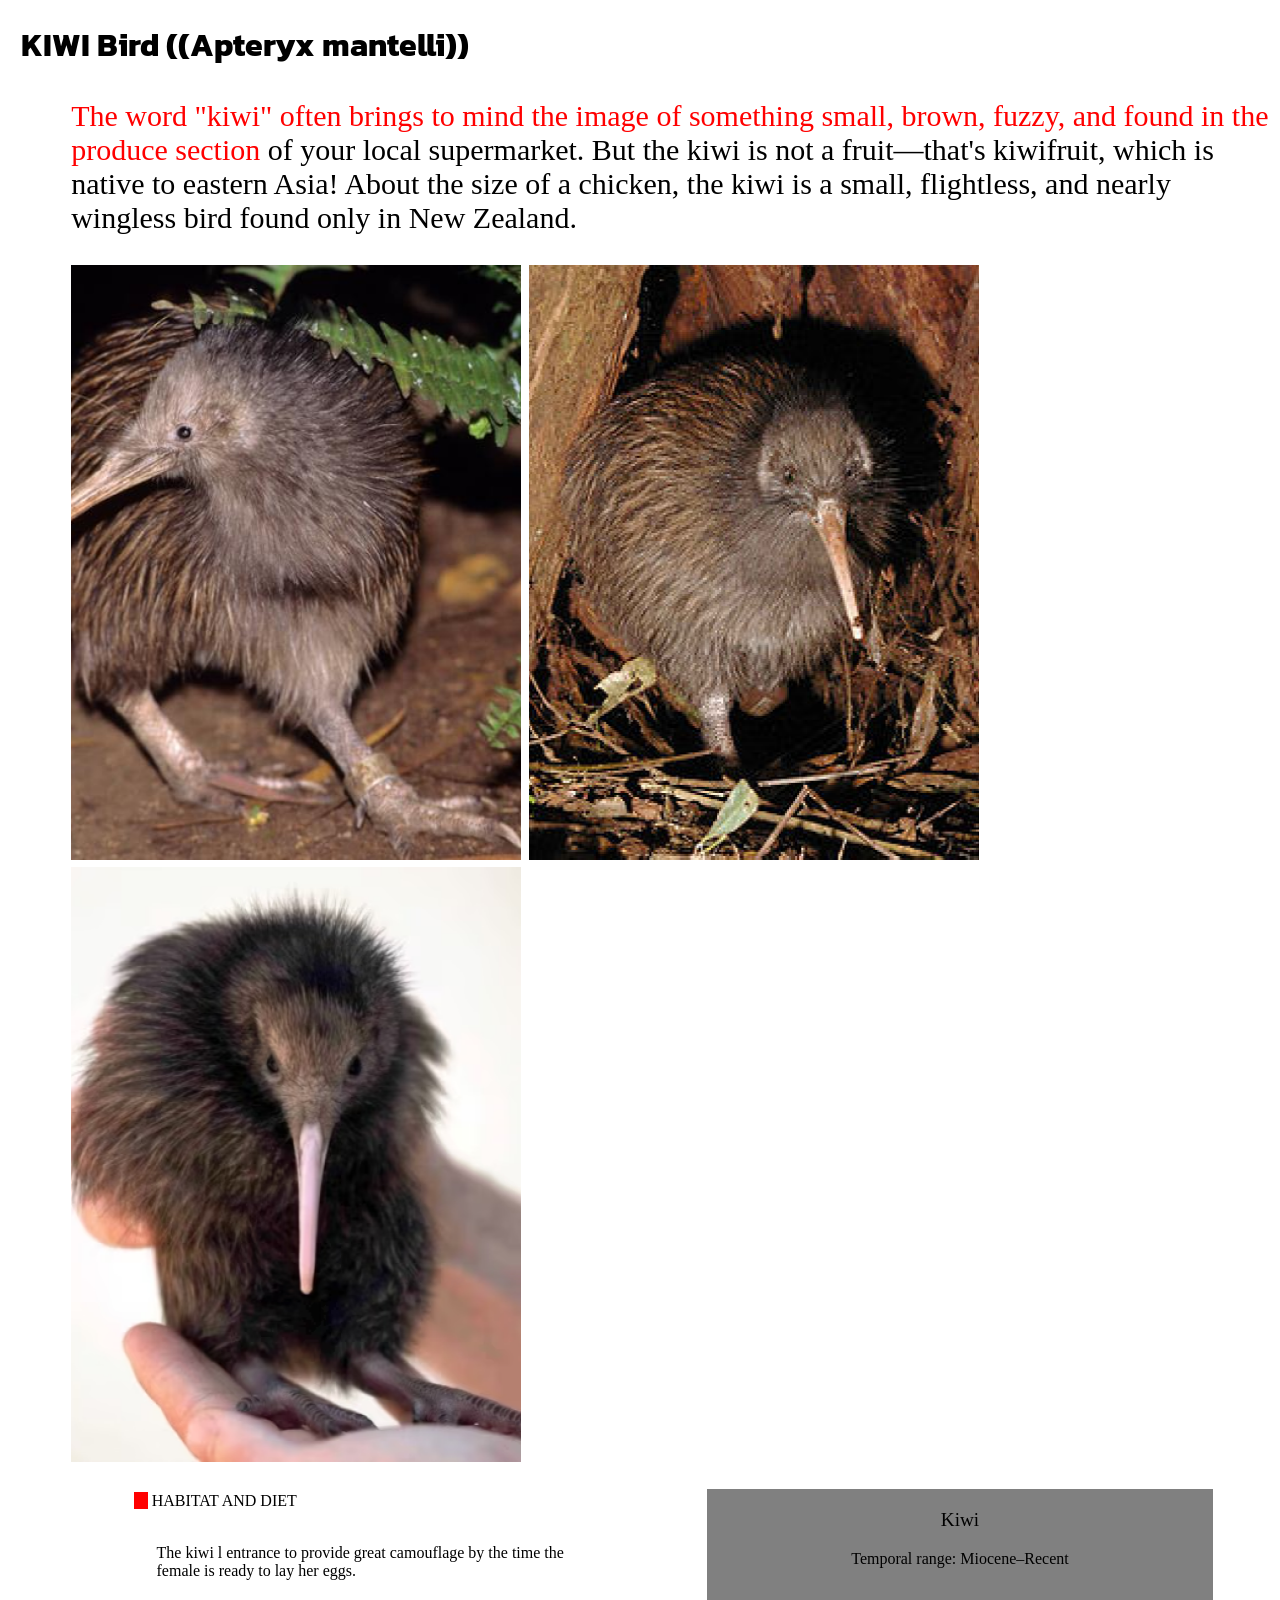
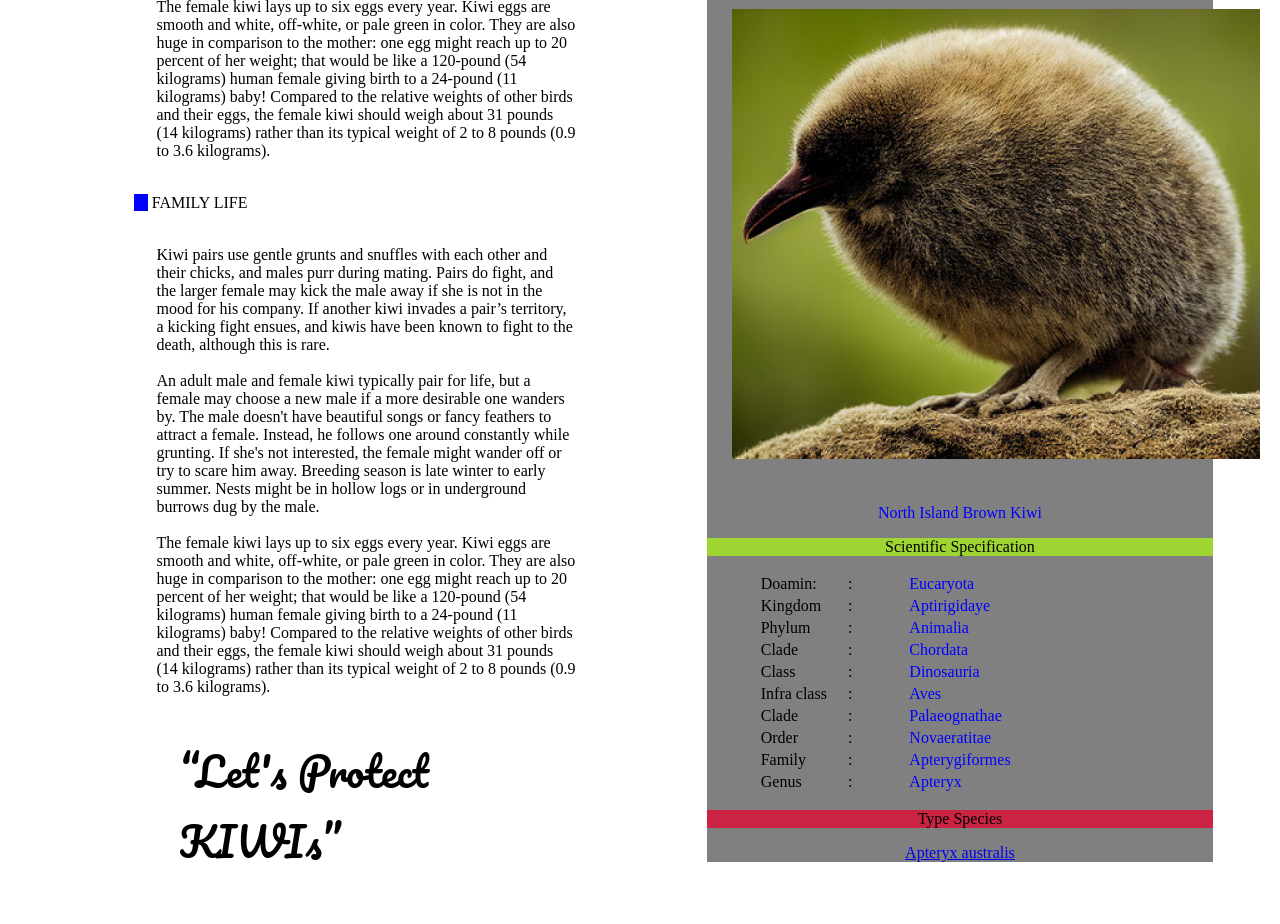
==== Basic/index.html @ 96010afe "uploaded with pics" ====
<!DOCTYPE html>
<html lang="en">
<head>
  <meta charset="UTF-8">
  <meta name="viewport" content="width=device-width, initial-scale=1.0">
  <title>Document</title>
  <link rel="stylesheet" href="/Basic/style.css">
  <link rel="preconnect" href="https://fonts.googleapis.com">
  <link rel="preconnect" href="https://fonts.gstatic.com" crossorigin>
  <link href="https://fonts.googleapis.com/css2?family=Kanit:wght@500&display=swap" rel="stylesheet">
  <link rel="preconnect" href="https://fonts.googleapis.com">
  <link rel="preconnect" href="https://fonts.gstatic.com" crossorigin>
  <link href="https://fonts.googleapis.com/css2?family=Kanit:wght@500&family=Pacifico&display=swap" rel="stylesheet">
</head>
<body>
    <h1 style="font-family: kanit;padding-left: 1%;">KIWI Bird ((Apteryx mantelli))</h1>

    <div style="font-size: 30px; padding-left: 5%;">
    <p>
      <span style="color: red;">The word "kiwi" often brings to mind the image of something small, brown, fuzzy, and found in the produce section</span> 
      of your local supermarket. But the kiwi is not a fruit—that's kiwifruit, which is native to eastern Asia! About the size of a chicken, the kiwi is a small, flightless, and nearly wingless bird found only in New Zealand.
    </p>
    <img src="/asset/Rectangle 2.png" alt="kivi pic" class="pic3">
    <img src="/asset/Rectangle 3.png" alt="kivi pic" class="pic3">
    <img src="/asset/Rectangle 4.png" alt="kivi pic" class="pic3"><br>
  </div>


  <div class="left">
    <p><span id="redbox" style="color: red;">as</span> HABITAT AND DIET</p><br><div style="padding-left: 5%;">The kiwi l entrance to provide great camouflage by the time the female is ready to lay her eggs. <br><br>
      The female kiwi lays up to six eggs every year. Kiwi eggs are smooth and white, off-white, or pale green in color. They are also huge in comparison to the mother: one egg might reach up to 20 percent of her weight; that would be like a 120-pound (54 kilograms) human female giving birth to a 24-pound (11 kilograms) baby! Compared to the relative weights of other birds and their eggs, the female kiwi should weigh about 31 pounds (14 kilograms) rather than its typical weight of 2 to 8 pounds (0.9 to 3.6 kilograms).</div><br>

      <p><span id="bluebox" style="color: blue;">as</span> FAMILY LIFE</p><br><div style="padding-left: 5%;">Kiwi pairs use gentle grunts and snuffles with each other and their chicks, and males purr      during mating. Pairs do fight, and the larger female may kick the male away if she is not in the mood for his company. If another kiwi invades a pair’s territory, a kicking fight ensues, and kiwis have been known to fight to the death, although this is rare. <br><br>

      An adult male and female kiwi typically pair for life, but a female may choose a new male if a more desirable one wanders by. The male doesn't have beautiful songs or fancy feathers to attract a female. Instead, he follows one around constantly while grunting. If she's not interested, the female might wander off or try to scare him away.
      Breeding season is late winter to early summer. Nests might be in hollow logs or in underground burrows dug by the male.<br><br>
      
      The female kiwi lays up to six eggs every year. Kiwi eggs are smooth and white, off-white, or pale green in color. They are also huge in comparison to the mother: one egg might reach up to 20 percent of her weight; that would be like a 120-pound (54 kilograms) human female giving birth to a 24-pound (11 kilograms) baby! Compared to the relative weights of other birds and their eggs, the female kiwi should weigh about 31 pounds (14 kilograms) rather than its typical weight of 2 to 8 pounds (0.9 to 3.6 kilograms).</div>
      <p style="font-family: pacifico; font-size: 40px;padding-left: 10%;"><q>Let's Protect KIWIs</q></p>
    </div>
  
  <div class="right">

    <p class="center-text" style="font-size: larger;">Kiwi</p><p class="center-text" >Temporal range: Miocene–Recent</p>
    <img src="/asset/Rectangle 13.png" alt="kiwi image" id="pic" style="padding: 5%;"><p class="center-text" id="blue">North Island Brown Kiwi</p>
    
    <p class="center-text" style="background-color: rgb(159, 213, 50);">Scientific Specification</p>
      <table style="padding-left: 10%;">
      <tr>
        <td>Doamin:</td>
        <td style="padding-left: 10%;">:</td>
        <td class="blue">Eucaryota</td>
      </tr>
      <tr>
        <td>Kingdom</td>
        <td style="padding-left: 10%;">:</td>
        <td class="blue">Aptirigidaye</td>
      </tr>
      <tr>
        <td>Phylum</td>
        <td style="padding-left: 10%;">:</td>
        <td class="blue">Animalia</td>
      </tr>
      <tr>
        <td>Clade</td>
        <td style="padding-left: 10%;">:</td>
        <td class="blue">Chordata</td>
      </tr>
      <tr>
        <td>Class</td>
        <td style="padding-left: 10%;">:</td>
        <td class="blue">Dinosauria</td>
      </tr>
      <tr>
        <td>Infra class</td>
        <td style="padding-left: 10%;">:</td>
        <td class="blue">Aves</td>
      </tr>
      <tr>
        <td>Clade</td>
        <td style="padding-left: 10%;">:</td>
        <td class="blue">Palaeognathae</td>
      </tr>
      <tr>
        <td>Order</td>
        <td style="padding-left: 10%;">:</td>
        <td class="blue">Novaeratitae</td>
      </tr>
      <tr>
        <td>Family</td>
        <td style="padding-left: 10%;">:</td>
        <td class="blue">Apterygiformes</td>
      </tr>
      <tr>
        <td>Genus</td>
        <td style="padding-left: 10%;">:</td>
        <td class="blue">Apteryx</td>
      </tr>
    </table>
    <p class="center-text" style="background-color: rgb(203, 36, 66);">Type Species</p>
    <div class="center-text"><a href="https://en.wikipedia.org/wiki/Southern_brown_kiwi">Apteryx australis</a></div>
  </div>

</body>
</html>
---- Basic/style.css ----
.left{
    padding-left: 10%;
    padding-right: 10%;
    display: inline-block;
    width: 35%;
}

.pic3{
    width: 450px;
    height: 595px;
}
#pic{
    width: 528px;
    height: 450px;
}
.center-text{
    text-align: center;
}
#redbox{
    background-color: red;
    height: 5px;
    width: 5px;
    margin: 0px;
}
#bluebox{
    background-color: blue;
    height: 5px;
    width: 5px;
    margin: 0px;
}
.blue{
    color: blue;
    padding-left: 40%;
}
#blue{
    padding-top: 0px;
    color: blue;
}
.right{
    display: inline-block;
    width: 40%;
    background-color: grey;
    margin-top: 20px;
}
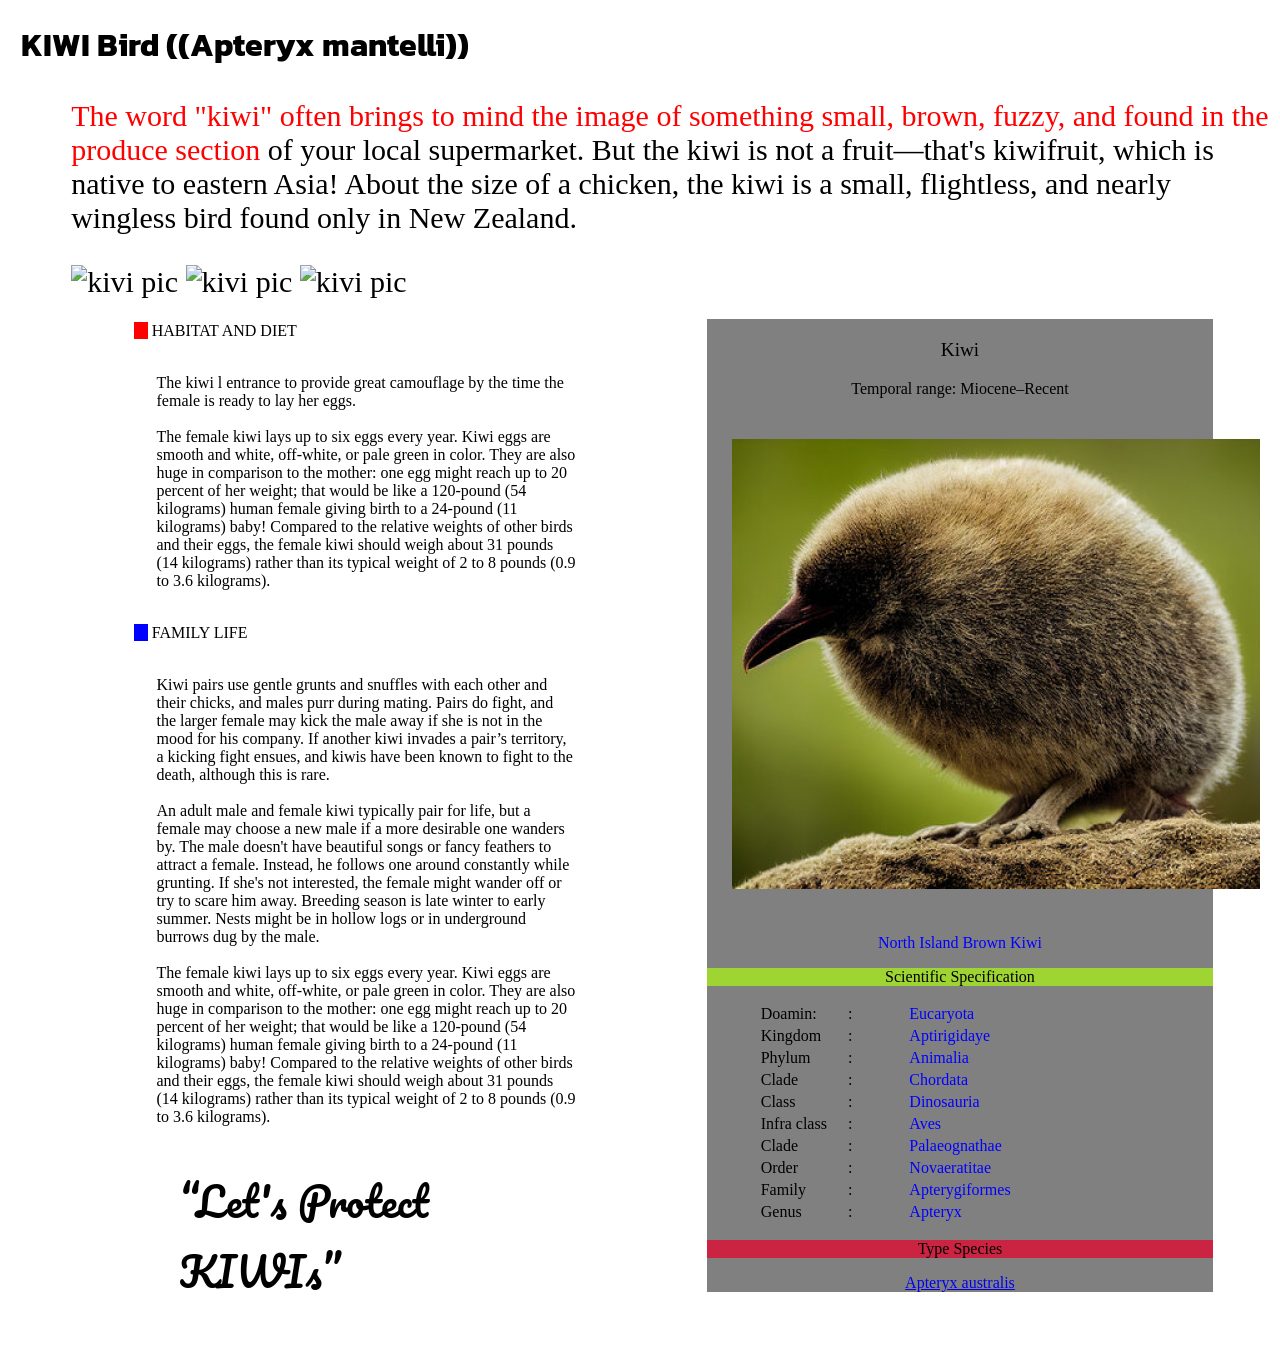
==== commit 46eb9676: "/removed" ====
--- a/Basic/index.html
+++ b/Basic/index.html
@@ -20,9 +20,9 @@
       <span style="color: red;">The word "kiwi" often brings to mind the image of something small, brown, fuzzy, and found in the produce section</span> 
       of your local supermarket. But the kiwi is not a fruit—that's kiwifruit, which is native to eastern Asia! About the size of a chicken, the kiwi is a small, flightless, and nearly wingless bird found only in New Zealand.
     </p>
-    <img src="/asset/Rectangle 2.png" alt="kivi pic" class="pic3">
-    <img src="/asset/Rectangle 3.png" alt="kivi pic" class="pic3">
-    <img src="/asset/Rectangle 4.png" alt="kivi pic" class="pic3"><br>
+    <img src="asset/Rectangle 2.png" alt="kivi pic" class="pic3">
+    <img src="asset/Rectangle 3.png" alt="kivi pic" class="pic3">
+    <img src="asset/Rectangle 4.png" alt="kivi pic" class="pic3"><br>
   </div>
 
 
